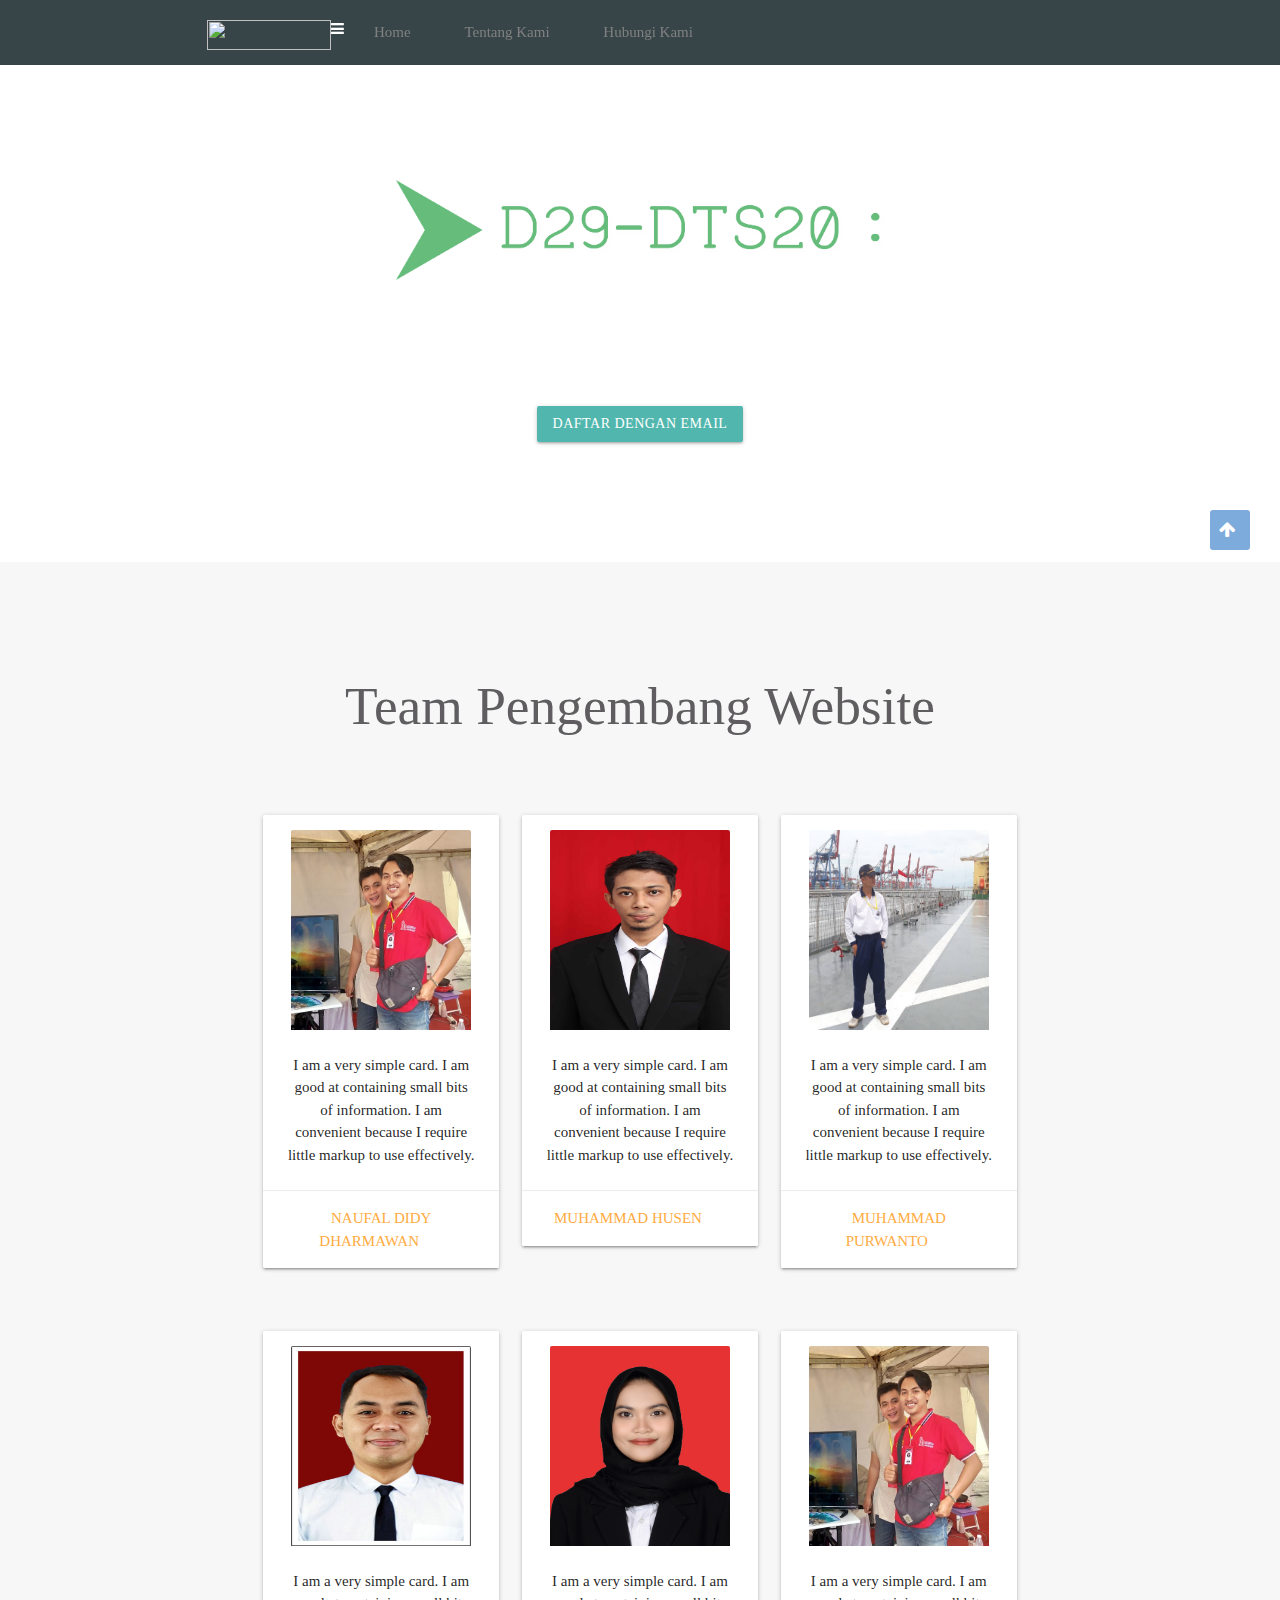
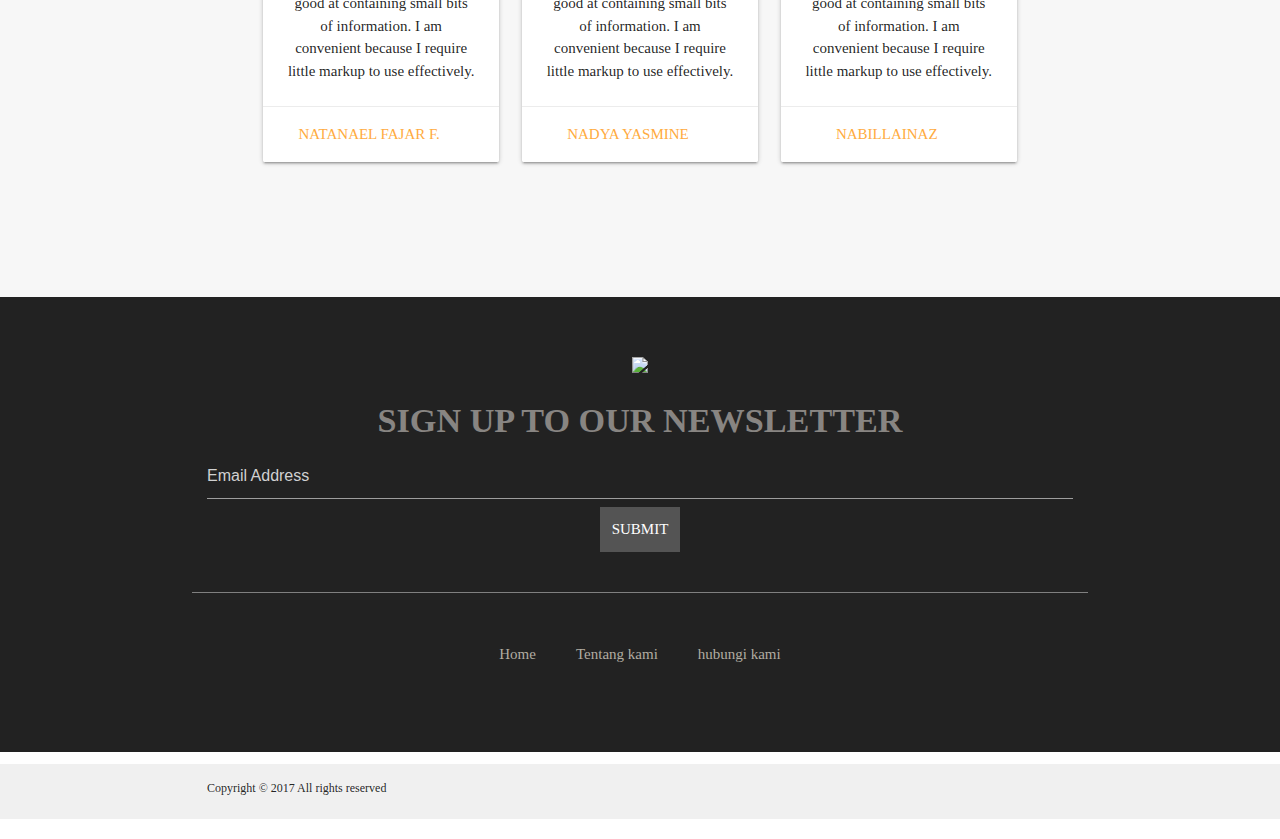
==== home.html @ 348209de "Add files via upload" ====
<!DOCTYPE html>
<html>

<head>
    <meta charset="utf-8">
    <meta name="viewport" content="width=device-width, initial-scale=1.0">
    <title>D29 Project-DTS20</title>
    <link rel="stylesheet" href="stylesheet.css">
    <link rel="stylesheet" href="responsive.css">
    <link rel="stylesheet" href="//maxcdn.bootstrapcdn.com/font-awesome/4.5.0/css/font-awesome.min.css">
    <link rel="stylesheet" href="https://cdnjs.cloudflare.com/ajax/libs/materialize/1.0.0/css/materialize.min.css">
</head>

<body>
    <header>
        <div class="container">
            <div class="header-left">
                <img class="logo" src="image/D29-logo.png" width="30" height="30">
            </div>
            <!-- Tambahkan ikon menu disini -->
            <div class="header-left">
                <span class="fa fa-bars menu-icon"></span>
            </div>
            <div class="header-right">
                <a href="#">Home</a>
                <a href="#">Tentang Kami</a>
                <a href="#" class="login">Hubungi Kami</a>
            </div>
        </div>
    </header>
    <div class="top-wrapper">
        <div class="container">
            <div class="logo-wrapper">
                <img src="image/logobesar.png" width:"400" height="100">
            </div>
            <h1>Build Anything, for Tourism Promotion Needs<h1>  
            <div class="btn-wrapper">
                <a href="#" class="btn signup">Daftar dengan Email</a>
            </div>
        </div>
    </div>
    <!-- <div class="message-wrapper">
        <div class="container">
            <div class="heading">
                <h2>Apakah anda siap untuk menjadi programer yang handal?</h2>
                <h3>Ayo belajar coding, ayo belajar menjadi lebih kreatif!</h3>
            </div>
            <span class="btn message">Mulai Belajar</span>
        </div>
    </div> -->
    <div class="lesson-wrapper">
        <div class="container">
            <div class="heading">
                <h2>Team Pengembang Website</h2>
            </div>

            <div class="row">
                <div class="col m12 13">

                    <div class="row">
                        <div class="col s4">
                            <div class="card sticky-action">
                                <div class="card-image waves-effect waves-block waves-light">
                                    <img id="image" src="image/naufal.jpg">
                                </div>
                                <div class="card-content">
                                    <p>I am a very simple card. I am good at containing small bits of information. I am convenient because I require little markup to use effectively.</p>
                                </div>
                                <div class="card-action">
                                    <a href="https://www.facebook.com/naufall.dharmawan">Naufal Didy Dharmawan</a>
                                </div>
                            </div>
                        </div>

                        <div class="col s4">
                            <div class="card sticky-action">
                                <div class="card-image waves-effect waves-block waves-light">
                                    <img id="image" src="image/husen.jpg">
                                </div>
                                <div class="card-content">
                                    <p>I am a very simple card. I am good at containing small bits of information. I am convenient because I require little markup to use effectively.</p>
                                </div>
                                <div class="card-action">
                                    <a href="#">Muhammad Husen</a>
                                </div>
                            </div>
                        </div>

                        <div class="col s4">
                            <div class="card sticky-action">
                                <div class="card-image waves-effect waves-block waves-light">
                                    <img id="image" src="image/purwanto.jpg">
                                </div>
                                <div class="card-content">
                                    <p>I am a very simple card. I am good at containing small bits of information. I am convenient because I require little markup to use effectively.</p>
                                </div>
                                <div class="card-action">
                                    <a href="#">Muhammad Purwanto</a>
                                </div>
                            </div>
                        </div>

                    </div>

                </div>
            </div>

            <div class="row">
                <div class="col m12 13">

                    <div class="row">
                        <div class="col s4">
                            <div class="card sticky-action">
                                <div class="card-image waves-effect waves-block waves-light">
                                    <img id="image" src="image/nata.jpg">
                                </div>
                                <div class="card-content">
                                    <p>I am a very simple card. I am good at containing small bits of information. I am convenient because I require little markup to use effectively.</p>
                                </div>
                                <div class="card-action">
                                    <a href="#">Natanael Fajar F.</a>
                                </div>
                            </div>
                        </div>

                        <div class="col s4">
                            <div class="card sticky-action">
                                <div class="card-image waves-effect waves-block waves-light">
                                    <img id="image" src="image/nadya.jpg">
                                </div>
                                <div class="card-content">
                                    <p>I am a very simple card. I am good at containing small bits of information. I am convenient because I require little markup to use effectively.</p>
                                </div>
                                <div class="card-action">
                                    <a href="#">Nadya Yasmine</a>
                                </div>
                            </div>
                        </div>

                        <div class="col s4">
                            <div class="card sticky-action">
                                <div class="card-image waves-effect waves-block waves-light">
                                    <img id="image" src="image/naufal.jpg">
                                </div>
                                <div class="card-content">
                                    <p>I am a very simple card. I am good at containing small bits of information. I am convenient because I require little markup to use effectively.</p>
                                </div>
                                <div class="card-action">
                                    <a href="#">Nabillainaz</a>
                                </div>
                            </div>
                        </div>

                    </div>

                </div>
            </div>

        </div>
    </div>
    <footer>
        <div class="container">
            <img src="image/D29-logo.png">
            <!-- <p>pariwisata indonesia.</p> -->
        </div>
        <div class="search-text"> 
            <div class="container">
                <div class="row text-center">
                 
                   <div class="form">
                       <h4>SIGN UP TO OUR NEWSLETTER</h4>
                        <form id="search-form" class="form-search form-horizontal">
                            <input type="text" class="input-search" placeholder="Email Address">
                            <button type="submit" class="btn-search">SUBMIT</button>
                        </form>
                    </div>
                
                </div>         
            </div>     
        </div>
        </div>  
            
            </div>
        <div class="container" style="border-top:1px solid grey;">
            <div class="row text-center">   
                <div class="col-lg-6 col-lg-offset-3">
                      <ul class="menu">
                                 
                             <li>
                                <a href="#">Home</a>
                              </li>
                                   
                              <li>
                                 <a href="#">Tentang kami</a>
                              </li>
                                   
                              <li>
                                <a href="#">hubungi kami</a>
                              </li>
                        </ul>
                </div>
            </div>
        </div>
    </footer>
        
        
        <div class="copyright">
         <div class="container">
           
             <div class="row text-center">
               <p>Copyright © 2017 All rights reserved</p>
             </div>
             
          </div>
        </div>
        
        <a href="#" id="top" style="display: inline;">
            <i class="fa fa-arrow-up" aria-hidden="true"></i>
        </a>  
      
    </div>
    </footer>
</body>

</html>
---- stylesheet.css ----
* {
  box-sizing: border-box;
}

#image{
  height: 200px;
  width: 180px;
  display: block;
  margin: auto;
}

.card .card-image {
  position: relative;
  padding-top: 15px;
}

body {
  margin: 0;
  font-family: "Lucida Grande";
}

a {
  text-decoration: none;
}

.clear {
  clear: left;
}

.container {
  max-width: 1170px;
  width: 100%;
  padding: 0 15px;
  margin: 0 auto;
}

.top-wrapper {
  padding: 180px 0 100px 0;
  background-image: url(image/jakarta.png);
  background-size: cover;
  color: white;
  text-align: center;
}

.top-wrapper H1 {
/*  opacity: 0.7; */
  font-size: 30px;
  letter-spacing: 5px;
  margin-bottom: 10px;
  
}
.logo-wrapper {
  position: relative;
  animation-name: example;
  animation-duration: 3s;  
  animation-fill-mode: forwards;
}

@keyframes example {
from {top: 0px;}
to {top: 50px;}
}

.top-wrapper p {
  opacity: 0.7;
  margin-bottom: 3px;
  font-size: 25px;
}

.btn-wrapper {
  text-align: center;
  margin: 20px 0;
}

.btn-wrapper p {
  margin: 10px 0;
}

.signup {
  background-color: #ffffff;
}


.btn {
  padding: 12px 24px;
  color: #fffff;
  display: inline-block;
  opacity: 0.8;
  border-radius: 6px;
  text-align: center;
}

.btn:hover {
  opacity: 1;
}

.fa {
  margin-right: 5px;
}

header {
  height: 65px;
  width: 100%;
  background-color: rgba(34, 49, 52, 0.9);
  position :fixed;
  top: 0;
  z-index: 10;
}

.logo {
  width: 124px;
  margin-top: 20px;

}

.header-left {
  float: left;
}

.header-right {
  float: center;
  margin-right: -25px;
}

.header-right a {
  line-height: 65px;
  padding: 0 25px;
  color:gray;
  display: inline-table;
  float: center;
  transition: all 0.5s;
}

.header-right a:hover {
  background-color: rgba(255, 255, 255, 0.3);
}

/* Tambahkan CSS untuk menu-icon */
.menu-icon {
  color: white;
  float: right;
  font-size: 25px;
  padding: 21px 0;
  /* Gantikan property display ke none */
  display:none;
}


.lesson-wrapper {
  padding-bottom: 80px;
  padding-left: 5%;
  padding-right: 5%;
  background-color: #f7f7f7;
  text-align: center;
}

.heading {
  padding-top: 80px;
  padding-bottom: 50px;
  color: #5f5d60;
}

.heading h2 {
  font-weight: normal;
}

.lesson {
  float: left;
  width: 30%;
}
.lesson1{
  float: left;
  width: 25%;
}
.lesson-icon {
  position: relative;
}
.lesson-icon1 {
  position: relative;
}
.lesson-icon p {
  position: absolute;
  top: 44%;
  width: 100%;
  color: white;
}

.text-contents {
  width: 80%;
  display: inline-block;
  margin-top: 15px;
  font-size: 15px;
  color: #b3aeb5;
}
.text-contents-left {
    width: 80%;
    display: inline-block;
    margin-top: 15px;
    font-size: 15px;
    color: #b3aeb5;
    text-align: left;
}
.text-contents1 {
  width: 85%;
  display: inline-block;
  margin-top: 15px;
  font-size: 15px;
  color: #b3aeb5;
}
.heading h3 {
  font-weight: normal;
}

.message-wrapper {
  padding: 180px 0 100px 0;
  background-image: url(https://aseanup.com/wp-content/uploads/2018/04/indonesia-blank-map.png);
  border-bottom: 1px solid #eee;
  padding-bottom: 80px;
  text-align: center;
}

.message {
  padding: 15px 40px;
  background-color: #ffffff;
  cursor: pointer;
  box-shadow: 0 7px #1a7940;
  
}

.message:active {
  position: relative;
  top: 7px;
  box-shadow: none;
}

footer img {
  width: 125px;
}

footer p {
  color: #b3aeb5;
  font-size: 12px;
}


.message-wrapper {
  border-bottom: 1px solid #eee;
  padding-bottom: 80px;
  text-align: center;
}

.message {
  padding: 15px 40px;
  background-color: #5dca88;
  cursor: pointer;
  box-shadow: 0 7px #1a7940;
}

.message:active {
  position: relative;
  top: 7px;
  box-shadow: none;
}

footer img {
  width: 125px;
}

footer p {
  color: #b3aeb5;
  font-size: 12px;
}

footer {
  padding-top: 10px;
  padding-bottom: 20px;
  text-align: center;
}
.search-text{
  padding-bottom:20px;
}
   
.search-text .input-search{
   height:25px;
   width:25%;
   padding-left:20px;
   color:#333;
   margin: o auto;
} 

.search-text .btn-search{
   background: #545454;
   font-family:Roboto;
   border:none;
   color:#FFF;
   height: 45px;
   width: 80px;
}

.search-text h4{
   color:#888582;
   font-weight: 700;
}

footer{
   background-color:#222222;
   padding: 60px 0px;
   text-align: center;
}

footer ul{
   list-style:none;
   margin:0 auto;
   display:inline-block;
   padding-top:50px;
}

footer ul li{
   float:left;
}

footer ul li a{
   color:#b1aca1;
   padding:20px;
}

footer ul li a:hover{
   color:#7dabdb;
   text-decoration:none;
}

.footer-top{
   padding-bottom:80px;
   text-align: center;
}

.footer-top .fa{
   font-size:18px;
   color: #FFF;
   padding-right:10px;
}

.footer-top a{
   color:#FFF;
   background:#333333; 
   padding: 10px;
}

.footer-top .col-lg-2:hover .fa , .footer-top .col-lg-2:hover a{
   color:#7dabdb;
   text-decoration:none;
}

.copyright{
   background-color:#f0f0f0;
}

.copyright p{
   font-size:12px;
   padding:15px 0 10px 0;
}

#top{
   color: #fff;
   background: #7dabdb;
   cursor: pointer;
   font-size: 18px;
   line-height: 40px;
   height: 40px;
   width: 40px;
   right: 30px;
   position: fixed;
   border-radius: 3px;
   text-align: center;
   bottom: 350px;
}
---- responsive.css ----
/* Untuk Tablet */
@media all and (max-width: 1000px) {
    .lesson {
      width: 50%;
      margin-bottom: 50px;
    }
    
    .top-wrapper h1 {
      font-size: 32px;
    }
    
    .heading h2 {
      font-size: 20px;
    }
  }
  
  /* Untuk Smartphone */
  @media all and (max-width: 670px) {
    .lesson {
      width: 100%;
    }
    
    footer {
      text-align: center;
    }
    
    .btn {
      width: 100%;
    }
    
    
    .top-wrapper {
      text-align: center;
    }
    
    /* Tambahkan CSS untuk header-right */
    .header-right{
      display:inline-table;
    }
    
    /* Tambahkan CSS untuk menu-icon */
    .menu-icon{
      display:inline-table;
    }
    
    .top-wrapper h1 {
      font-size: 24px;
      line-height: 36px;
    }
    
    .top-wrapper p {
      font-size: 14px;
      line-height: 20px;
    }
  }
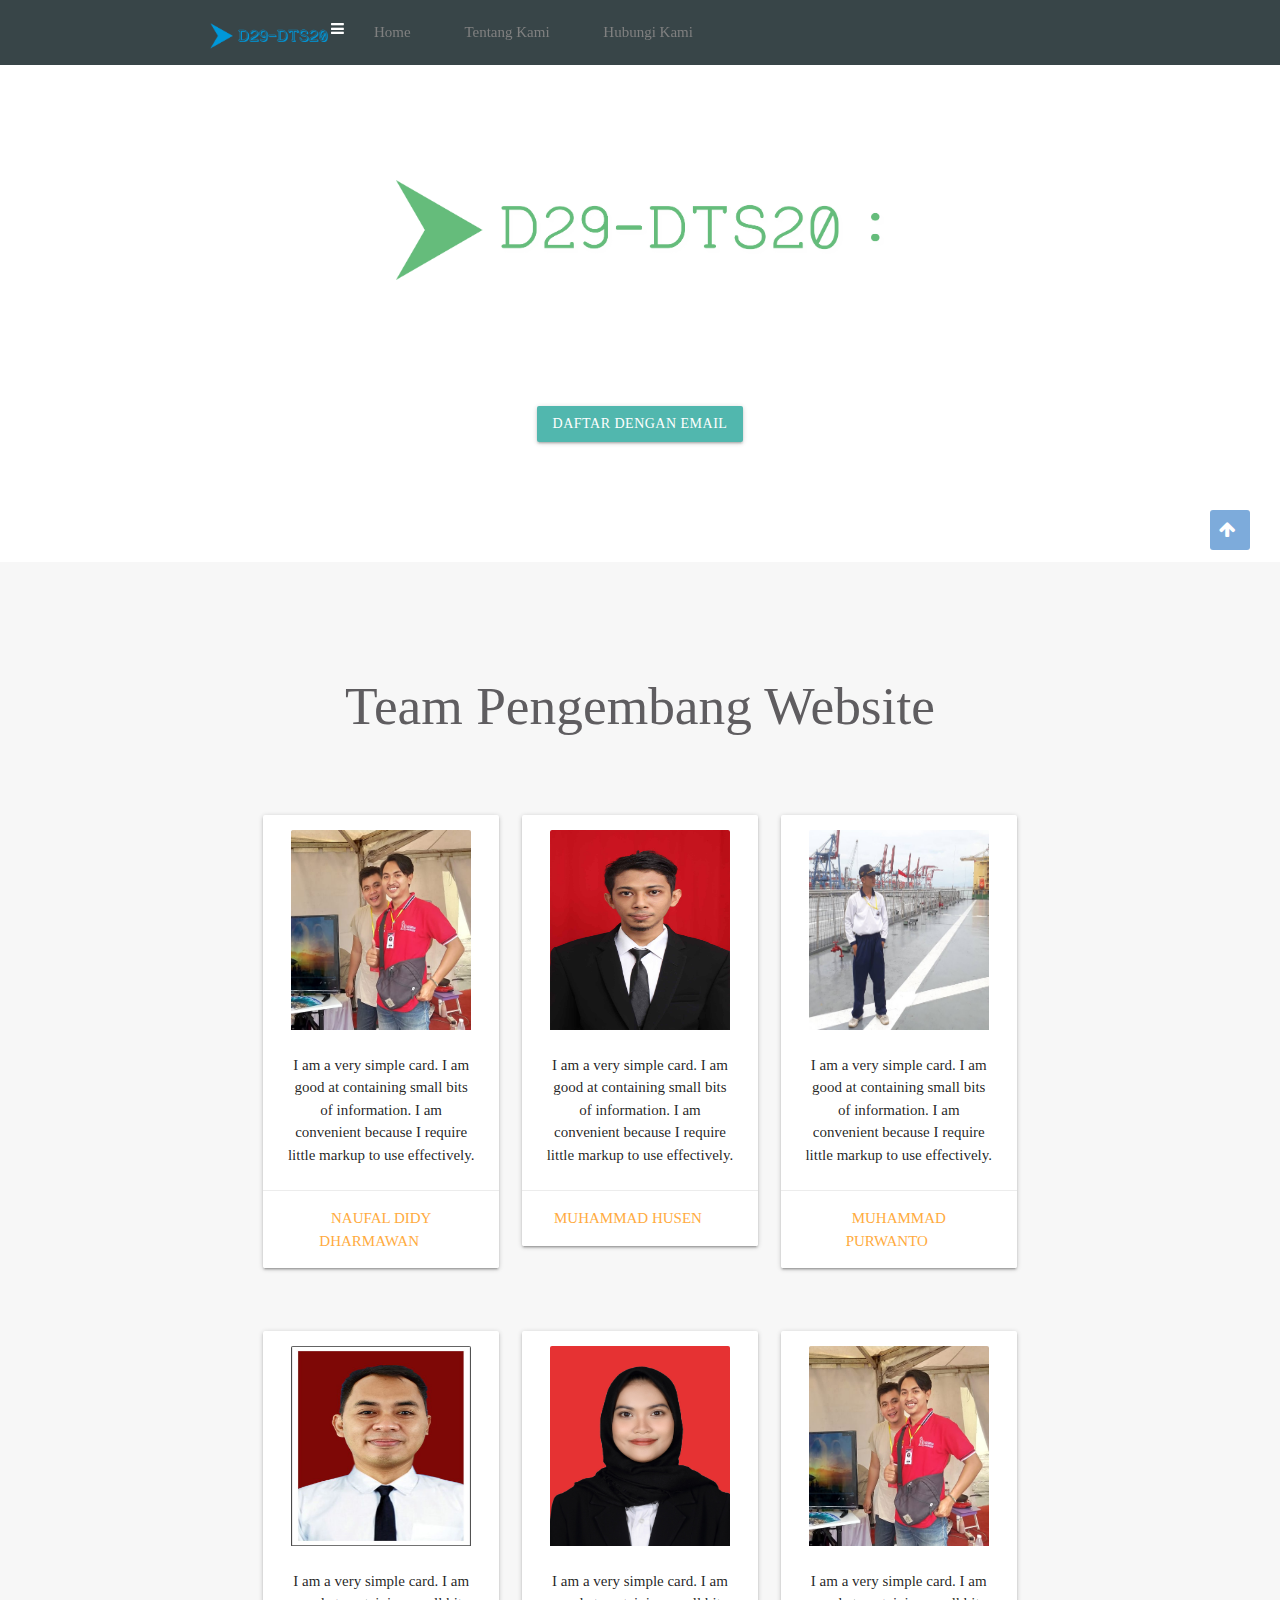
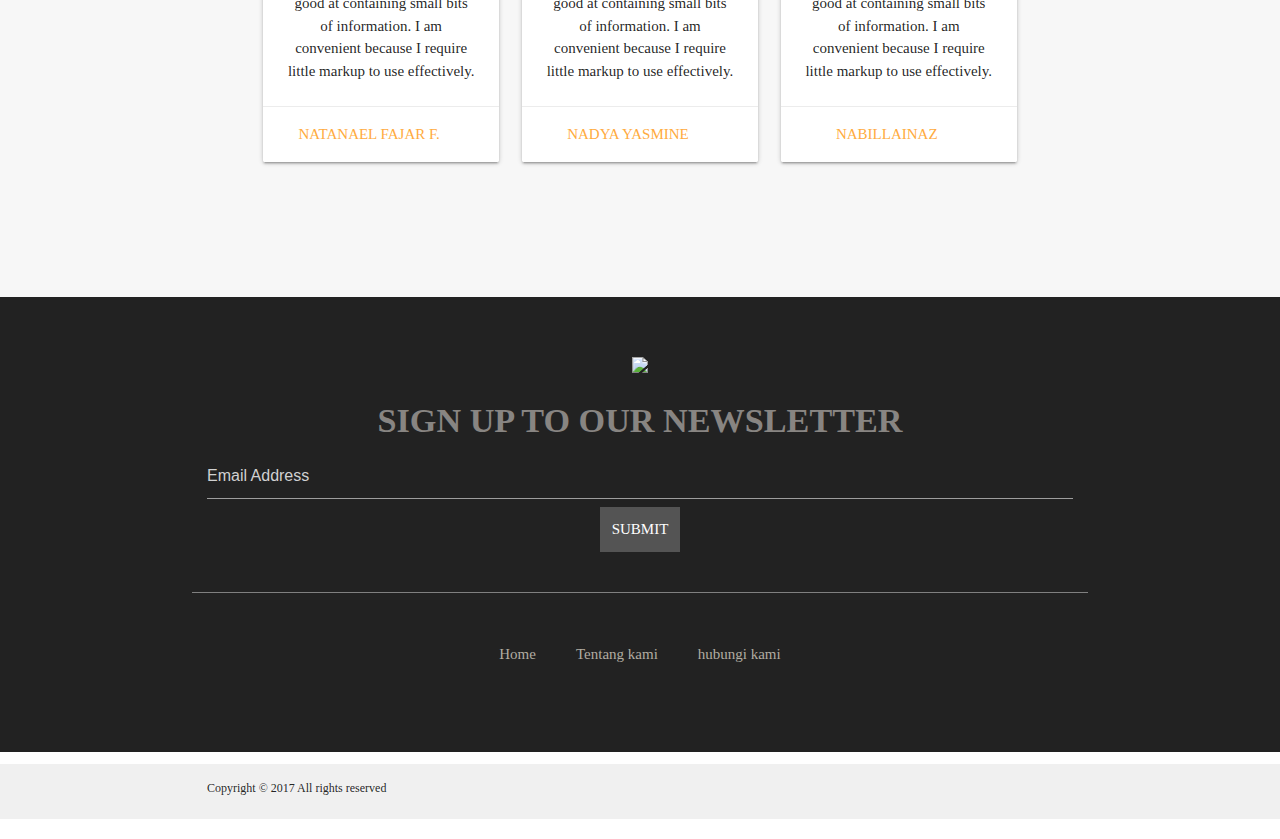
==== commit 0ba6dcf9: "Update home.html" ====
--- a/home.html
+++ b/home.html
@@ -15,7 +15,7 @@
     <header>
         <div class="container">
             <div class="header-left">
-                <img class="logo" src="image/D29-logo.png" width="30" height="30">
+                <img class="logo" src="image/d29-LOGO.png" width="30" height="30">
             </div>
             <!-- Tambahkan ikon menu disini -->
             <div class="header-left">
@@ -222,4 +222,4 @@
     </footer>
 </body>
 
-</html>+</html>
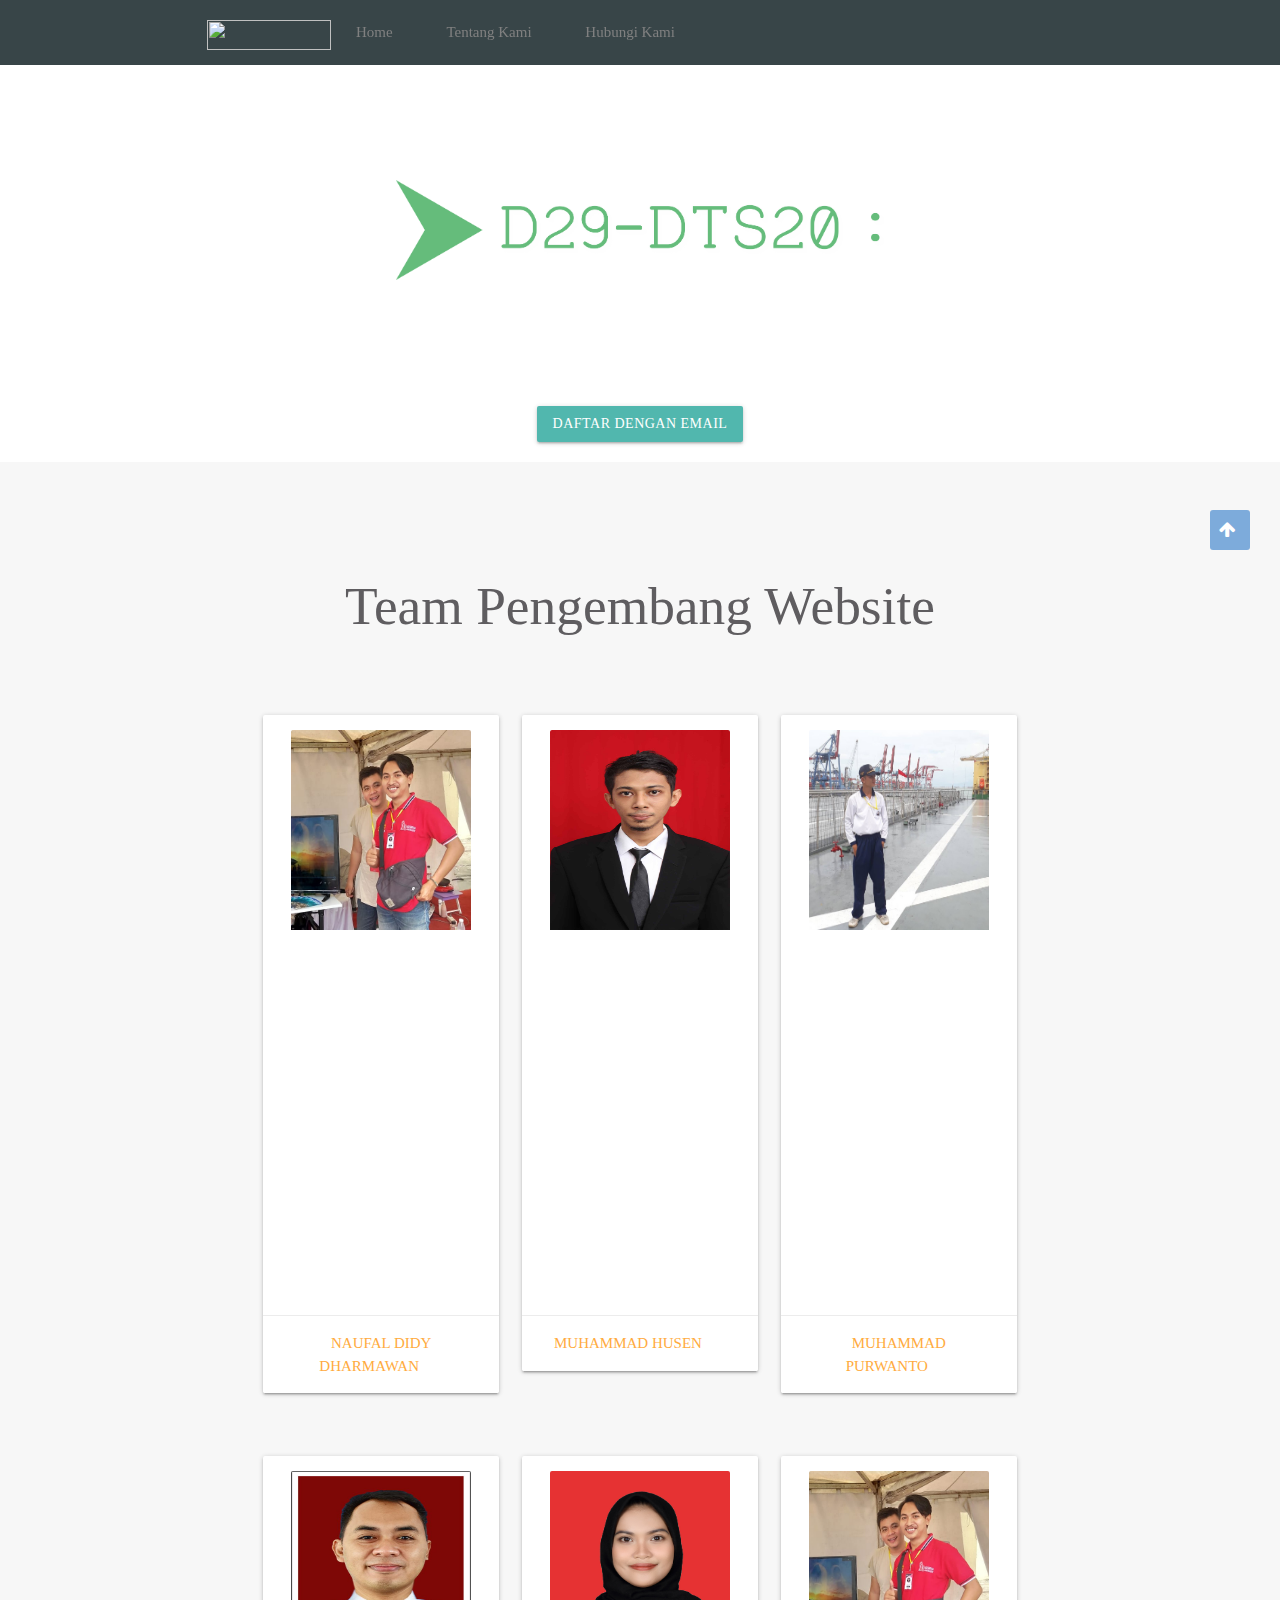
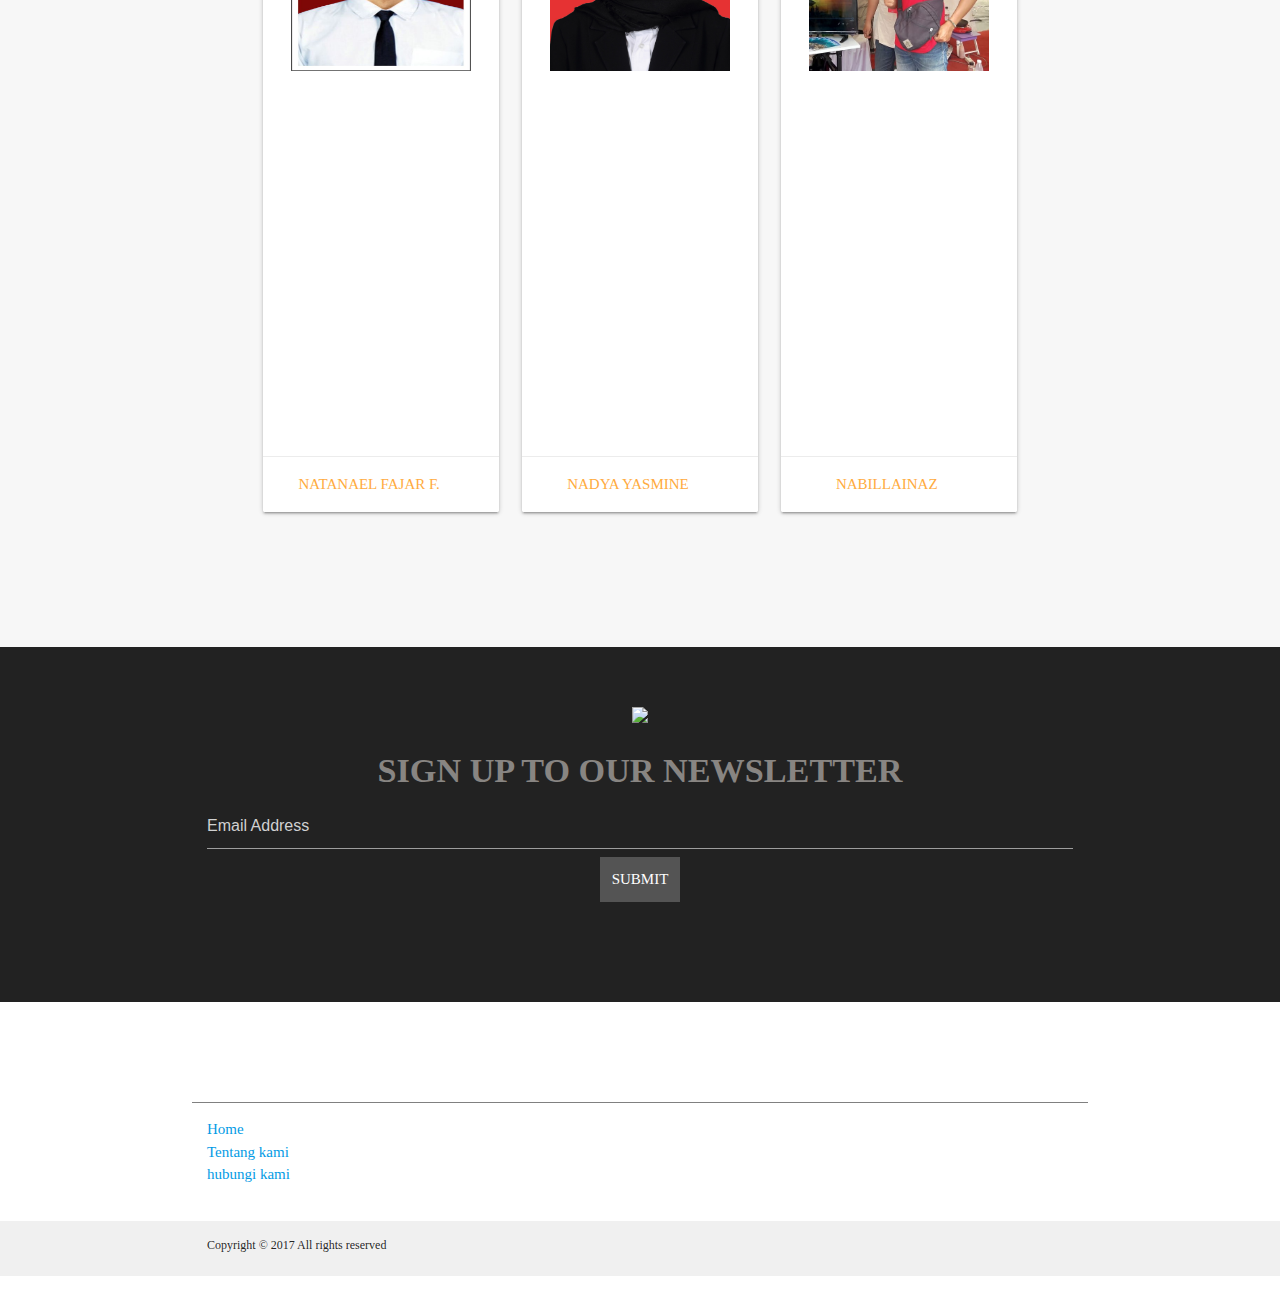
==== commit cba7b4b9: "update" ====
--- a/home.html
+++ b/home.html
@@ -15,11 +15,7 @@
     <header>
         <div class="container">
             <div class="header-left">
-                <img class="logo" src="image/d29-LOGO.png" width="30" height="30">
-            </div>
-            <!-- Tambahkan ikon menu disini -->
-            <div class="header-left">
-                <span class="fa fa-bars menu-icon"></span>
+                <img class="logo" src="image/d29-logo.png" width="30" height="30">
             </div>
             <div class="header-right">
                 <a href="#">Home</a>
@@ -38,16 +34,6 @@
                 <a href="#" class="btn signup">Daftar dengan Email</a>
             </div>
         </div>
-    </div>
-    <!-- <div class="message-wrapper">
-        <div class="container">
-            <div class="heading">
-                <h2>Apakah anda siap untuk menjadi programer yang handal?</h2>
-                <h3>Ayo belajar coding, ayo belajar menjadi lebih kreatif!</h3>
-            </div>
-            <span class="btn message">Mulai Belajar</span>
-        </div>
-    </div> -->
     <div class="lesson-wrapper">
         <div class="container">
             <div class="heading">
@@ -161,7 +147,6 @@
     <footer>
         <div class="container">
             <img src="image/D29-logo.png">
-            <!-- <p>pariwisata indonesia.</p> -->
         </div>
         <div class="search-text"> 
             <div class="container">
@@ -222,4 +207,4 @@
     </footer>
 </body>
 
-</html>
+</html>